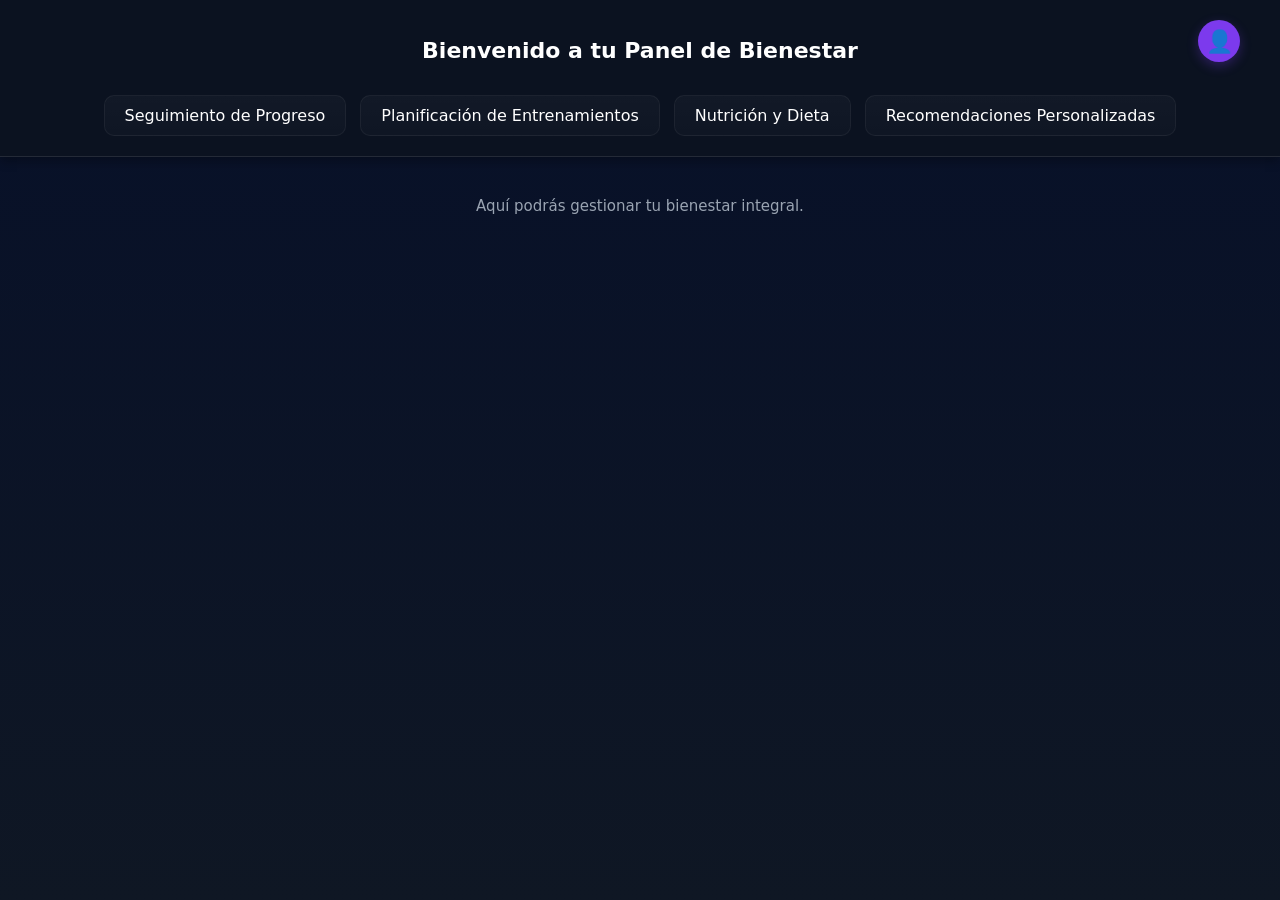
==== panel.html @ de71a006 "subiendo panel.html daniel aulestia" ====
<!doctype html>
<html lang="es">
<head>
<meta charset="utf-8" />
<meta name="viewport" content="width=device-width,initial-scale=1" />
<title>Panel de Bienestar</title>
<link rel="stylesheet" href="styles.css">
</head>
<body class="panel-body">
  <header class="panel-header">
    <h2 id="panelTitle">Bienvenido a tu Panel de Bienestar</h2>
    <div class="sections">
      <div class="section-box">Seguimiento de Progreso</div>
      <div class="section-box">Planificación de Entrenamientos</div>
      <div class="section-box">Nutrición y Dieta</div>
      <div class="section-box">Recomendaciones Personalizadas</div>
    </div>

    <!-- Ícono de usuario -->
    <div class="user-menu">
      <div class="user-icon" id="userIcon">👤</div>
      <div class="user-dropdown" id="userDropdown">
        <p id="userEmail">usuario@ejemplo.com</p>
        <hr>
        <a href="#" id="logoutBtn">Cerrar sesión</a>
      </div>
    </div>
  </header>

  <main class="panel-content">
    <p class="lead">Aquí podrás gestionar tu bienestar integral.</p>
  </main>

  <script>
    // Mostrar correo guardado
    const userEmail = localStorage.getItem('usuario') || 'Invitado';
    document.getElementById('userEmail').textContent = userEmail;

    // Toggle del menú de usuario
    const icon = document.getElementById('userIcon');
    const dropdown = document.getElementById('userDropdown');

    icon.addEventListener('click', () => {
      dropdown.classList.toggle('show');
    });

    // Cerrar sesión
    document.getElementById('logoutBtn').addEventListener('click', () => {
      localStorage.removeItem('usuario');
      window.location.href = 'index.html';
    });
  </script>
</body>
</html>
---- styles.css ----
:root{
--bg:#0f1724;
--card:#0b1220;
--accent:#7c3aed;
--muted:#9aa4b2;
--success:#10b981;
--danger:#ef4444;
font-family: Inter, system-ui, -apple-system, "Segoe UI", Roboto, "Helvetica Neue", Arial;
}
*{box-sizing:border-box}
html,body{height:100%}
body{
margin:0;
display:flex;
align-items:center;
justify-content:center;
background:linear-gradient(180deg,#071029 0%, var(--bg) 100%);
color:white;
}
.card{
width:min(420px, 92vw);
background:linear-gradient(180deg, rgba(255,255,255,0.02), rgba(255,255,255,0.01));
border:1px solid rgba(255,255,255,0.04);
padding:28px;
border-radius:14px;
box-shadow:0 10px 30px rgba(2,6,23,0.6);
}
h1{font-size:18px; margin:0 0 6px}
p.lead{margin:0 0 18px; color:var(--muted); font-size:14px}
label{display:block; font-size:13px; margin-bottom:6px}
.input{
width:100%;
padding:10px 12px;
border-radius:8px;
border:1px solid rgba(255,255,255,0.06);
background:transparent;
color:inherit;
outline:none;
font-size:15px;
}
.row{margin-bottom:12px}
.actions{display:flex; align-items:center; justify-content:space-between; gap:12px; margin-top:8px}
.btn{
padding:10px 14px;
border-radius:10px;
border:0;
cursor:pointer;
font-weight:600;
background:var(--accent);
color:white;
box-shadow:0 6px 18px rgba(124,58,237,0.18);
}
.btn.secondary{background:transparent; border:1px solid rgba(255,255,255,0.06); color:var(--muted); font-weight:600}
.helper{font-size:13px; color:var(--muted)}
.msg{margin-top:12px; padding:10px 12px; border-radius:8px; font-size:14px; display:none}
.msg.success{background:rgba(16,185,129,0.12); color:var(--success); border:1px solid rgba(16,185,129,0.12); display:block}
.msg.error{background:rgba(239,68,68,0.08); color:var(--danger); border:1px solid rgba(239,68,68,0.08); display:block}
.show-pass{font-size:13px; color:var(--muted); display:flex; align-items:center; gap:8px}
footer{margin-top:14px; text-align:center; font-size:12px; color:var(--muted)}
@media (max-width:420px){ .card{padding:20px} }

/* estilos del panel*/

.panel-header {
  display: flex;
  flex-direction: column;
  align-items: center;
  background: var(--card);
  border-bottom: 1px solid rgba(255,255,255,0.1);
  padding: 20px;
  width: 100%;
  box-shadow: 0 4px 10px rgba(0,0,0,0.3);
}

.panel-header h2 {
  margin-bottom: 16px;
  font-size: 22px;
}

.sections {
  display: flex;
  gap: 14px;
  flex-wrap: wrap;
  justify-content: center;
}

.section-box {
  background: linear-gradient(180deg, rgba(255,255,255,0.03), rgba(255,255,255,0.02));
  border: 1px solid rgba(255,255,255,0.05);
  padding: 12px 22px;
  border-radius: 10px;
  cursor: pointer;
  transition: all 0.3s ease;
  color: white;
}

.section-box:hover {
  background: rgba(124,58,237,0.1);
  transform: translateY(-2px);
}

.panel-content {
  margin-top: 40px;
  text-align: center;
}

.panel-content .lead {
  margin-bottom: 20px;
  color: var(--muted);
  font-size: 15px;
}
/*panel de bienestar*/

.panel-body {
  display: flex;
  flex-direction: column;
  align-items: stretch;
  justify-content: flex-start;
  min-height: 100vh;
  background: linear-gradient(180deg, #071029 0%, var(--bg) 100%);
}

.panel-header {
  position: relative;
  background: var(--card);
  border-bottom: 1px solid rgba(255,255,255,0.1);
  padding: 20px 40px;
  box-shadow: 0 4px 10px rgba(0,0,0,0.3);
  text-align: center;
}

.sections {
  display: flex;
  justify-content: center;
  gap: 14px;
  flex-wrap: wrap;
  margin-top: 16px;
}

.section-box {
  background: linear-gradient(180deg, rgba(255,255,255,0.03), rgba(255,255,255,0.02));
  border: 1px solid rgba(255,255,255,0.05);
  padding: 10px 20px;
  border-radius: 10px;
  cursor: pointer;
  transition: all 0.3s ease;
}

.section-box:hover {
  background: rgba(124,58,237,0.1);
  transform: translateY(-2px);
}

/* contenido general del panel */
.panel-content {
  margin: 40px auto;
  text-align: center;
  max-width: 800px;
}

/* menu de usuario */
.user-menu {
  position: absolute;
  top: 20px;
  right: 40px;
}

.user-icon {
  background: var(--accent);
  border-radius: 50%;
  width: 42px;
  height: 42px;
  display: flex;
  align-items: center;
  justify-content: center;
  color: white;
  font-size: 22px;
  cursor: pointer;
  box-shadow: 0 4px 12px rgba(124,58,237,0.3);
  transition: transform 0.2s ease;
}

.user-icon:hover {
  transform: scale(1.08);
}

/* dropdown oculto */
.user-dropdown {
  display: none;
  position: absolute;
  top: 55px;
  right: 0;
  background: var(--card);
  border: 1px solid rgba(255,255,255,0.1);
  border-radius: 10px;
  min-width: 180px;
  box-shadow: 0 4px 20px rgba(0,0,0,0.4);
  padding: 10px 0;
  z-index: 10;
}

.user-dropdown.show {
  display: block;
}

.user-dropdown p {
  margin: 0;
  padding: 8px 16px;
  color: var(--muted);
  font-size: 14px;
  text-align: center;
}

.user-dropdown hr {
  border: none;
  border-top: 1px solid rgba(255,255,255,0.1);
  margin: 6px 0;
}

.user-dropdown a {
  display: block;
  padding: 8px 16px;
  text-align: center;
  color: var(--danger);
  font-weight: 600;
  text-decoration: none;
  transition: background 0.2s;
}

.user-dropdown a:hover {
  background: rgba(239,68,68,0.1);
}
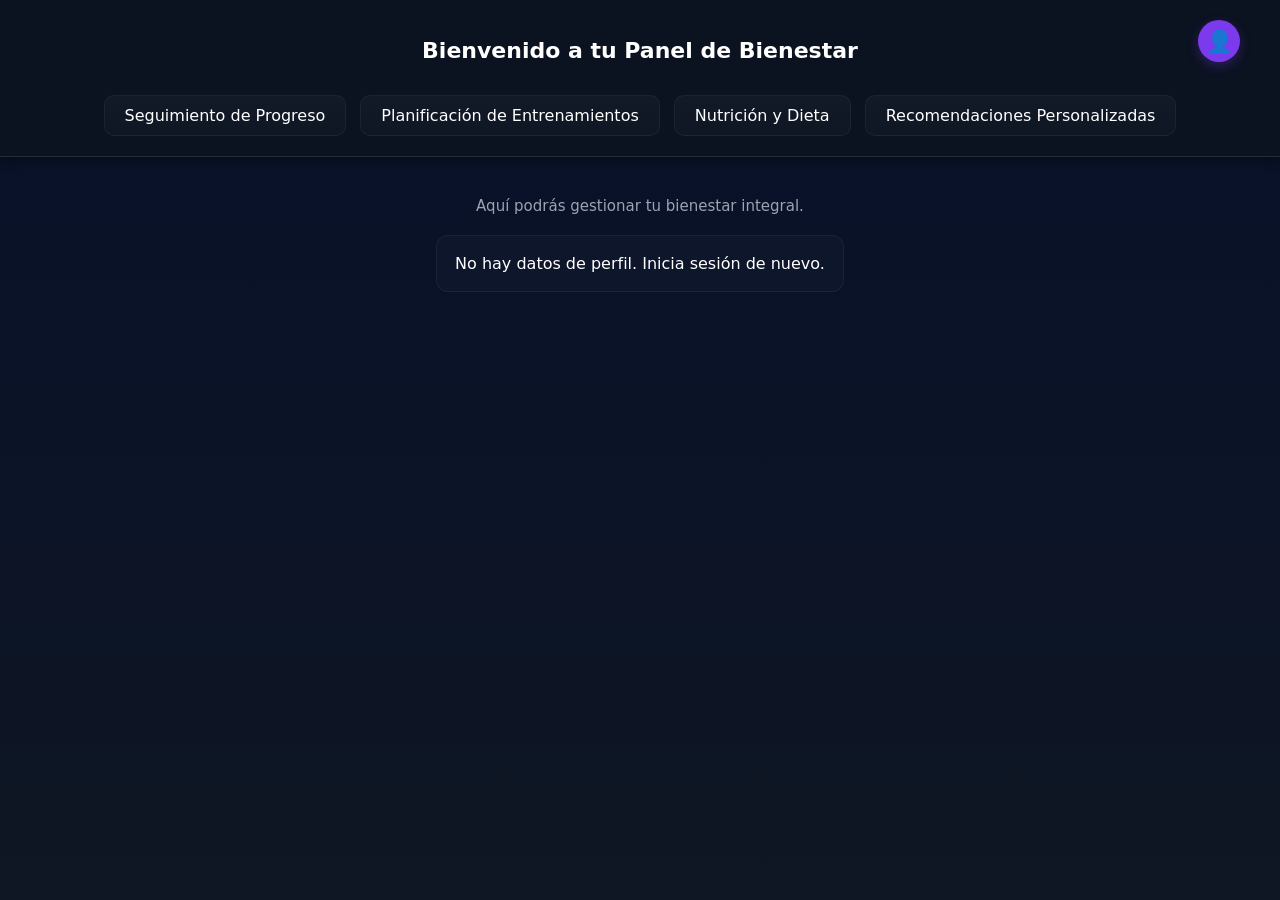
==== commit 32934339: "subiendo actualización de panel realizado por Juan Sanchez y Sebastian Catro" ====
--- a/panel.html
+++ b/panel.html
@@ -1,10 +1,10 @@
 <!doctype html>
 <html lang="es">
 <head>
-<meta charset="utf-8" />
-<meta name="viewport" content="width=device-width,initial-scale=1" />
-<title>Panel de Bienestar</title>
-<link rel="stylesheet" href="styles.css">
+  <meta charset="utf-8" />
+  <meta name="viewport" content="width=device-width,initial-scale=1" />
+  <title>Panel de Bienestar</title>
+  <link rel="stylesheet" href="styles.css">
 </head>
 <body class="panel-body">
   <header class="panel-header">
@@ -16,25 +16,77 @@
       <div class="section-box">Recomendaciones Personalizadas</div>
     </div>
 
-    <!-- Ícono de usuario -->
+    <!-- Menú de usuario -->
     <div class="user-menu">
       <div class="user-icon" id="userIcon">👤</div>
       <div class="user-dropdown" id="userDropdown">
         <p id="userEmail">usuario@ejemplo.com</p>
         <hr>
-        <a href="#" id="logoutBtn">Cerrar sesión</a>
+        <a href="#" id="editProfileBtn">Editar datos</a>
+        <a href="#" id="logoutBtn" style="color:#ef4444">Cerrar sesión</a>
       </div>
     </div>
   </header>
 
   <main class="panel-content">
     <p class="lead">Aquí podrás gestionar tu bienestar integral.</p>
+    <div id="resumenUsuario" class="summary-box"></div>
   </main>
+
+  <!-- Modal de edición -->
+  <div class="modal-overlay" id="modalOverlay">
+    <div class="modal">
+      <h3>Editar datos de fitness</h3>
+      <form id="editForm">
+        <label>Nombre
+          <input type="text" id="fNombre" required>
+        </label>
+
+        <label>Edad
+          <input type="number" id="fEdad" min="10" max="100">
+        </label>
+
+        <label>Peso (kg)
+          <input type="number" id="fPeso" step="0.1">
+        </label>
+
+        <label>Altura (cm)
+          <input type="number" id="fAltura" step="1">
+        </label>
+
+        <label>Objetivo
+          <input type="text" id="fObjetivo" placeholder="Bajar de peso, ganar masa, mantener...">
+        </label>
+
+        <label>Rutina
+          <textarea id="fRutina" rows="4"></textarea>
+        </label>
+
+        <label>Días entrenados esta semana
+          <input type="number" id="fDias" min="0" max="7">
+        </label>
+
+        <label>Calorías diarias
+          <input type="number" id="fCalorias" min="0">
+        </label>
+
+        <label>Agua (litros)
+          <input type="number" id="fAgua" step="0.1">
+        </label>
+
+        <div class="modal-actions">
+          <button type="button" id="cancelEdit" class="btn secondary">Cancelar</button>
+          <button type="submit" class="btn">Guardar</button>
+        </div>
+      </form>
+    </div>
+  </div>
 
   <script>
     // Mostrar correo guardado
-    const userEmail = localStorage.getItem('usuario') || 'Invitado';
-    document.getElementById('userEmail').textContent = userEmail;
+    const userEmailStored = localStorage.getItem('usuario') || 'Invitado';
+    const emailElement = document.getElementById('userEmail');
+    emailElement.textContent = userEmailStored;
 
     // Toggle del menú de usuario
     const icon = document.getElementById('userIcon');
@@ -45,9 +97,88 @@
     });
 
     // Cerrar sesión
-    document.getElementById('logoutBtn').addEventListener('click', () => {
+    document.getElementById('logoutBtn').addEventListener('click', (e) => {
+      e.preventDefault();
       localStorage.removeItem('usuario');
+      // si no quieres borrar el perfil, no lo borres
       window.location.href = 'index.html';
+    });
+
+    // Función para pintar resumen
+    function pintarResumen(perfil) {
+      const box = document.getElementById('resumenUsuario');
+      if (!perfil) {
+        box.textContent = 'No hay datos de perfil. Inicia sesión de nuevo.';
+        return;
+      }
+
+      box.innerHTML = `
+        <h4>${perfil.nombre}</h4>
+        <p>Correo: ${perfil.email}</p>
+        <p>Edad: ${perfil.edad} años</p>
+        <p>Peso: ${perfil.pesoKg} kg</p>
+        <p>Altura: ${perfil.alturaCm} cm</p>
+        <p>Objetivo: ${perfil.objetivo}</p>
+        <p>Rutina:</p>
+        <pre class="rutina-box">${perfil.rutina}</pre>
+        <p>Progreso semanal: ${perfil.progreso.diasEntrenadosSemana} días entrenados</p>
+        <p>Calorías diarias: ${perfil.progreso.caloriasDiarias}</p>
+        <p>Agua: ${perfil.progreso.aguaLitros} L/día</p>
+      `;
+    }
+
+    // Cargar perfil desde localStorage
+    let perfilGuardado = localStorage.getItem('perfilFitness');
+    let perfil = perfilGuardado ? JSON.parse(perfilGuardado) : null;
+    pintarResumen(perfil);
+
+    // Modal
+    const modalOverlay = document.getElementById('modalOverlay');
+    const editBtn = document.getElementById('editProfileBtn');
+    const cancelBtn = document.getElementById('cancelEdit');
+
+    editBtn.addEventListener('click', (e) => {
+      e.preventDefault();
+      const p = JSON.parse(localStorage.getItem('perfilFitness'));
+      if (!p) return;
+
+      document.getElementById('fNombre').value = p.nombre || '';
+      document.getElementById('fEdad').value = p.edad || '';
+      document.getElementById('fPeso').value = p.pesoKg || '';
+      document.getElementById('fAltura').value = p.alturaCm || '';
+      document.getElementById('fObjetivo').value = p.objetivo || '';
+      document.getElementById('fRutina').value = p.rutina || '';
+      document.getElementById('fDias').value = p.progreso.diasEntrenadosSemana || 0;
+      document.getElementById('fCalorias').value = p.progreso.caloriasDiarias || 0;
+      document.getElementById('fAgua').value = p.progreso.aguaLitros || 0;
+
+      modalOverlay.classList.add('show-modal');
+    });
+
+    cancelBtn.addEventListener('click', () => {
+      modalOverlay.classList.remove('show-modal');
+    });
+
+    // Guardar cambios del modal
+    document.getElementById('editForm').addEventListener('submit', (e) => {
+      e.preventDefault();
+      const p = JSON.parse(localStorage.getItem('perfilFitness'));
+      if (!p) return;
+
+      p.nombre = document.getElementById('fNombre').value;
+      p.edad = Number(document.getElementById('fEdad').value) || p.edad;
+      p.pesoKg = Number(document.getElementById('fPeso').value) || p.pesoKg;
+      p.alturaCm = Number(document.getElementById('fAltura').value) || p.alturaCm;
+      p.objetivo = document.getElementById('fObjetivo').value;
+      p.rutina = document.getElementById('fRutina').value;
+
+      p.progreso.diasEntrenadosSemana = Number(document.getElementById('fDias').value) || 0;
+      p.progreso.caloriasDiarias = Number(document.getElementById('fCalorias').value) || 0;
+      p.progreso.aguaLitros = Number(document.getElementById('fAgua').value) || 0;
+
+      localStorage.setItem('perfilFitness', JSON.stringify(p));
+      pintarResumen(p);
+      modalOverlay.classList.remove('show-modal');
     });
   </script>
 </body>
--- a/styles.css
+++ b/styles.css
@@ -230,3 +230,77 @@
 .user-dropdown a:hover {
   background: rgba(239,68,68,0.1);
 }
+
+.summary-box {
+  background: rgba(255,255,255,0.02);
+  border: 1px solid rgba(255,255,255,0.05);
+  border-radius: 12px;
+  padding: 18px;
+  text-align: left;
+  white-space: normal;
+}
+
+.summary-box h4 {
+  margin-top: 0;
+}
+
+.rutina-box {
+  background: rgba(0,0,0,0.2);
+  border: 1px solid rgba(255,255,255,0.03);
+  border-radius: 8px;
+  padding: 10px;
+  white-space: pre-wrap;
+}
+
+/* modal */
+.modal-overlay {
+  display: none;
+  position: fixed;
+  inset: 0;
+  background: rgba(0,0,0,0.55);
+  justify-content: center;
+  align-items: center;
+  z-index: 1000;
+}
+
+.modal-overlay.show-modal {
+  display: flex;
+}
+
+.modal {
+  background: #0b1220;
+  border: 1px solid rgba(255,255,255,0.08);
+  border-radius: 12px;
+  padding: 18px 18px 14px;
+  width: min(420px, 90vw);
+  max-height: 90vh;
+  overflow-y: auto;
+}
+
+.modal h3 {
+  margin-top: 0;
+  margin-bottom: 12px;
+}
+
+.modal label {
+  display: block;
+  margin-bottom: 10px;
+  font-size: 13px;
+}
+
+.modal input,
+.modal textarea {
+  width: 100%;
+  background: rgba(255,255,255,0.02);
+  border: 1px solid rgba(255,255,255,0.05);
+  border-radius: 8px;
+  padding: 8px;
+  color: white;
+}
+
+.modal-actions {
+  display: flex;
+  justify-content: flex-end;
+  gap: 10px;
+  margin-top: 8px;
+}
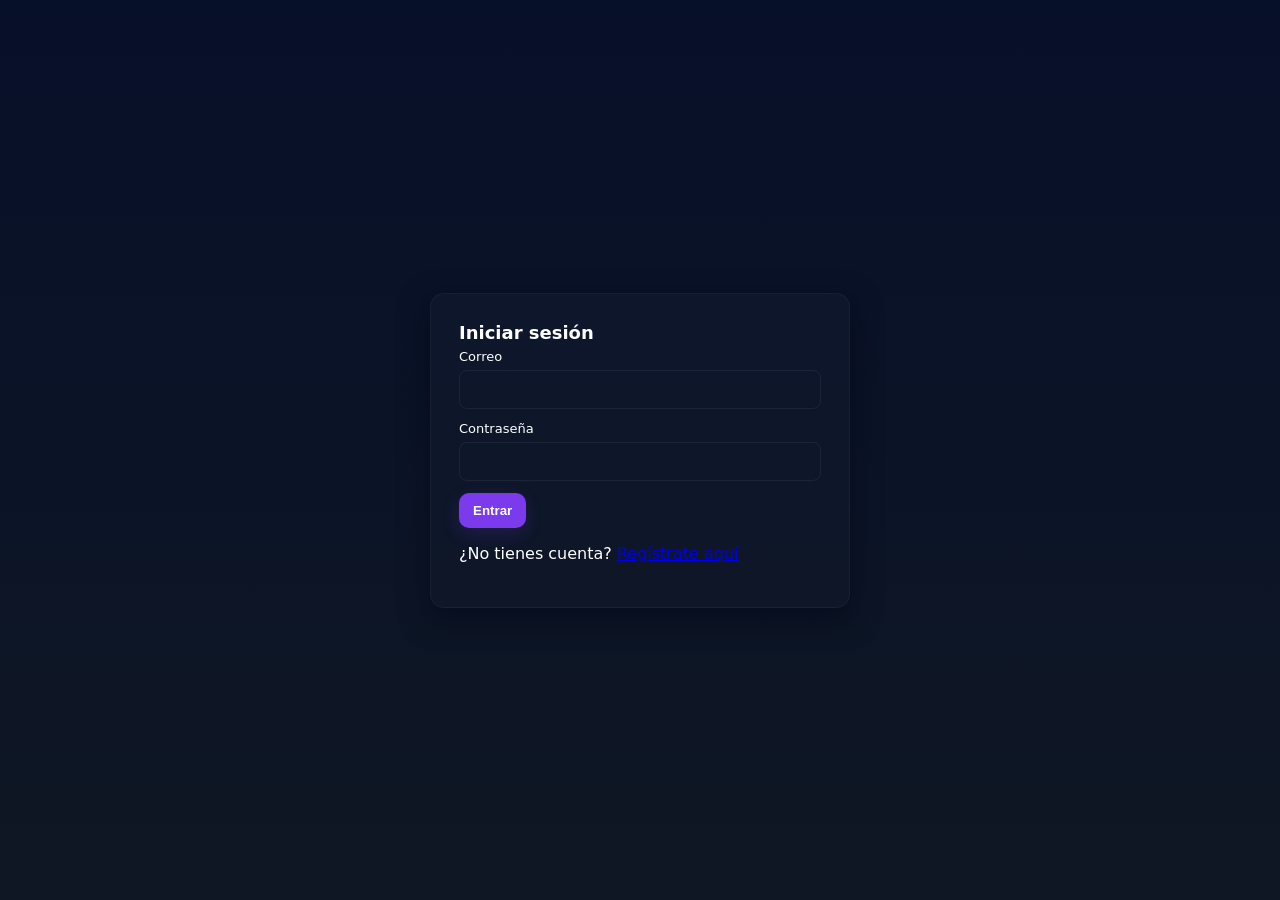
==== commit b8d8239d: "añadiendo nuevo panel matias neira" ====
--- a/panel.html
+++ b/panel.html
@@ -1,185 +1,77 @@
 <!doctype html>
 <html lang="es">
 <head>
-  <meta charset="utf-8" />
-  <meta name="viewport" content="width=device-width,initial-scale=1" />
-  <title>Panel de Bienestar</title>
-  <link rel="stylesheet" href="styles.css">
+<meta charset="utf-8" />
+<meta name="viewport" content="width=device-width,initial-scale=1" />
+<title>Panel de Bienestar</title>
+<link rel="stylesheet" href="styles.css">
 </head>
 <body class="panel-body">
   <header class="panel-header">
     <h2 id="panelTitle">Bienvenido a tu Panel de Bienestar</h2>
-    <div class="sections">
-      <div class="section-box">Seguimiento de Progreso</div>
-      <div class="section-box">Planificación de Entrenamientos</div>
-      <div class="section-box">Nutrición y Dieta</div>
-      <div class="section-box">Recomendaciones Personalizadas</div>
-    </div>
 
-    <!-- Menú de usuario -->
-    <div class="user-menu">
-      <div class="user-icon" id="userIcon">👤</div>
-      <div class="user-dropdown" id="userDropdown">
-        <p id="userEmail">usuario@ejemplo.com</p>
-        <hr>
-        <a href="#" id="editProfileBtn">Editar datos</a>
-        <a href="#" id="logoutBtn" style="color:#ef4444">Cerrar sesión</a>
-      </div>
-    </div>
-  </header>
+<div class="sections">
+  <div class="section-box" id="seguimientoProgreso">Seguimiento de Progreso</div>
+  <div class="section-box">Planificación de Entrenamientos</div>
+  <div class="section-box">Nutrición y Dieta</div>
+  <div class="section-box" id="registroActividadBtn">Registro de actividad</div>
+</div>
+
+    <!-- Ícono de usuario -->
+<div class="user-menu">
+  <div class="user-icon" id="userIcon">👤</div>
+
+  <div class="user-dropdown" id="userDropdown">
+    <p id="userName"></p>
+    <p id="userEmail"></p>
+    <hr>
+    <a href="#" id="logoutBtn">Cerrar sesión</a>
+  </div>
+</div>
 
   <main class="panel-content">
     <p class="lead">Aquí podrás gestionar tu bienestar integral.</p>
-    <div id="resumenUsuario" class="summary-box"></div>
   </main>
 
-  <!-- Modal de edición -->
-  <div class="modal-overlay" id="modalOverlay">
-    <div class="modal">
-      <h3>Editar datos de fitness</h3>
-      <form id="editForm">
-        <label>Nombre
-          <input type="text" id="fNombre" required>
-        </label>
+  <script>
+  document.addEventListener("DOMContentLoaded", () => {
+    // 🔐 Obtener usuario del localStorage
+    const user = JSON.parse(localStorage.getItem("usuario"));
 
-        <label>Edad
-          <input type="number" id="fEdad" min="10" max="100">
-        </label>
+    // Si no hay sesión, redirigir
+    if (!user) {
+      window.location.href = "index.html";
+      return;
+    }
 
-        <label>Peso (kg)
-          <input type="number" id="fPeso" step="0.1">
-        </label>
-
-        <label>Altura (cm)
-          <input type="number" id="fAltura" step="1">
-        </label>
-
-        <label>Objetivo
-          <input type="text" id="fObjetivo" placeholder="Bajar de peso, ganar masa, mantener...">
-        </label>
-
-        <label>Rutina
-          <textarea id="fRutina" rows="4"></textarea>
-        </label>
-
-        <label>Días entrenados esta semana
-          <input type="number" id="fDias" min="0" max="7">
-        </label>
-
-        <label>Calorías diarias
-          <input type="number" id="fCalorias" min="0">
-        </label>
-
-        <label>Agua (litros)
-          <input type="number" id="fAgua" step="0.1">
-        </label>
-
-        <div class="modal-actions">
-          <button type="button" id="cancelEdit" class="btn secondary">Cancelar</button>
-          <button type="submit" class="btn">Guardar</button>
-        </div>
-      </form>
-    </div>
-  </div>
-
-  <script>
-    // Mostrar correo guardado
-    const userEmailStored = localStorage.getItem('usuario') || 'Invitado';
-    const emailElement = document.getElementById('userEmail');
-    emailElement.textContent = userEmailStored;
+    // ✅ Mostrar nombre y correo
+    document.getElementById("userName").textContent = user.nombre;
+    document.getElementById("userEmail").textContent = user.email;
 
     // Toggle del menú de usuario
-    const icon = document.getElementById('userIcon');
-    const dropdown = document.getElementById('userDropdown');
+    const icon = document.getElementById("userIcon");
+    const dropdown = document.getElementById("userDropdown");
 
-    icon.addEventListener('click', () => {
-      dropdown.classList.toggle('show');
+    icon.addEventListener("click", () => {
+      dropdown.classList.toggle("show");
     });
 
     // Cerrar sesión
-    document.getElementById('logoutBtn').addEventListener('click', (e) => {
-      e.preventDefault();
-      localStorage.removeItem('usuario');
-      // si no quieres borrar el perfil, no lo borres
-      window.location.href = 'index.html';
+    document.getElementById("logoutBtn").addEventListener("click", () => {
+      localStorage.removeItem("usuario");
+      window.location.href = "index.html";
     });
 
-    // Función para pintar resumen
-    function pintarResumen(perfil) {
-      const box = document.getElementById('resumenUsuario');
-      if (!perfil) {
-        box.textContent = 'No hay datos de perfil. Inicia sesión de nuevo.';
-        return;
-      }
-
-      box.innerHTML = `
-        <h4>${perfil.nombre}</h4>
-        <p>Correo: ${perfil.email}</p>
-        <p>Edad: ${perfil.edad} años</p>
-        <p>Peso: ${perfil.pesoKg} kg</p>
-        <p>Altura: ${perfil.alturaCm} cm</p>
-        <p>Objetivo: ${perfil.objetivo}</p>
-        <p>Rutina:</p>
-        <pre class="rutina-box">${perfil.rutina}</pre>
-        <p>Progreso semanal: ${perfil.progreso.diasEntrenadosSemana} días entrenados</p>
-        <p>Calorías diarias: ${perfil.progreso.caloriasDiarias}</p>
-        <p>Agua: ${perfil.progreso.aguaLitros} L/día</p>
-      `;
-    }
-
-    // Cargar perfil desde localStorage
-    let perfilGuardado = localStorage.getItem('perfilFitness');
-    let perfil = perfilGuardado ? JSON.parse(perfilGuardado) : null;
-    pintarResumen(perfil);
-
-    // Modal
-    const modalOverlay = document.getElementById('modalOverlay');
-    const editBtn = document.getElementById('editProfileBtn');
-    const cancelBtn = document.getElementById('cancelEdit');
-
-    editBtn.addEventListener('click', (e) => {
-      e.preventDefault();
-      const p = JSON.parse(localStorage.getItem('perfilFitness'));
-      if (!p) return;
-
-      document.getElementById('fNombre').value = p.nombre || '';
-      document.getElementById('fEdad').value = p.edad || '';
-      document.getElementById('fPeso').value = p.pesoKg || '';
-      document.getElementById('fAltura').value = p.alturaCm || '';
-      document.getElementById('fObjetivo').value = p.objetivo || '';
-      document.getElementById('fRutina').value = p.rutina || '';
-      document.getElementById('fDias').value = p.progreso.diasEntrenadosSemana || 0;
-      document.getElementById('fCalorias').value = p.progreso.caloriasDiarias || 0;
-      document.getElementById('fAgua').value = p.progreso.aguaLitros || 0;
-
-      modalOverlay.classList.add('show-modal');
+    // Navegación
+    document.getElementById("registroActividadBtn").addEventListener("click", () => {
+      window.location.href = "registro_actividad.html";
     });
 
-    cancelBtn.addEventListener('click', () => {
-      modalOverlay.classList.remove('show-modal');
+    document.getElementById("seguimientoProgreso").addEventListener("click", () => {
+      window.location.href = "ver_actividades.html";
     });
+  });
+</script>
 
-    // Guardar cambios del modal
-    document.getElementById('editForm').addEventListener('submit', (e) => {
-      e.preventDefault();
-      const p = JSON.parse(localStorage.getItem('perfilFitness'));
-      if (!p) return;
-
-      p.nombre = document.getElementById('fNombre').value;
-      p.edad = Number(document.getElementById('fEdad').value) || p.edad;
-      p.pesoKg = Number(document.getElementById('fPeso').value) || p.pesoKg;
-      p.alturaCm = Number(document.getElementById('fAltura').value) || p.alturaCm;
-      p.objetivo = document.getElementById('fObjetivo').value;
-      p.rutina = document.getElementById('fRutina').value;
-
-      p.progreso.diasEntrenadosSemana = Number(document.getElementById('fDias').value) || 0;
-      p.progreso.caloriasDiarias = Number(document.getElementById('fCalorias').value) || 0;
-      p.progreso.aguaLitros = Number(document.getElementById('fAgua').value) || 0;
-
-      localStorage.setItem('perfilFitness', JSON.stringify(p));
-      pintarResumen(p);
-      modalOverlay.classList.remove('show-modal');
-    });
-  </script>
 </body>
 </html>
